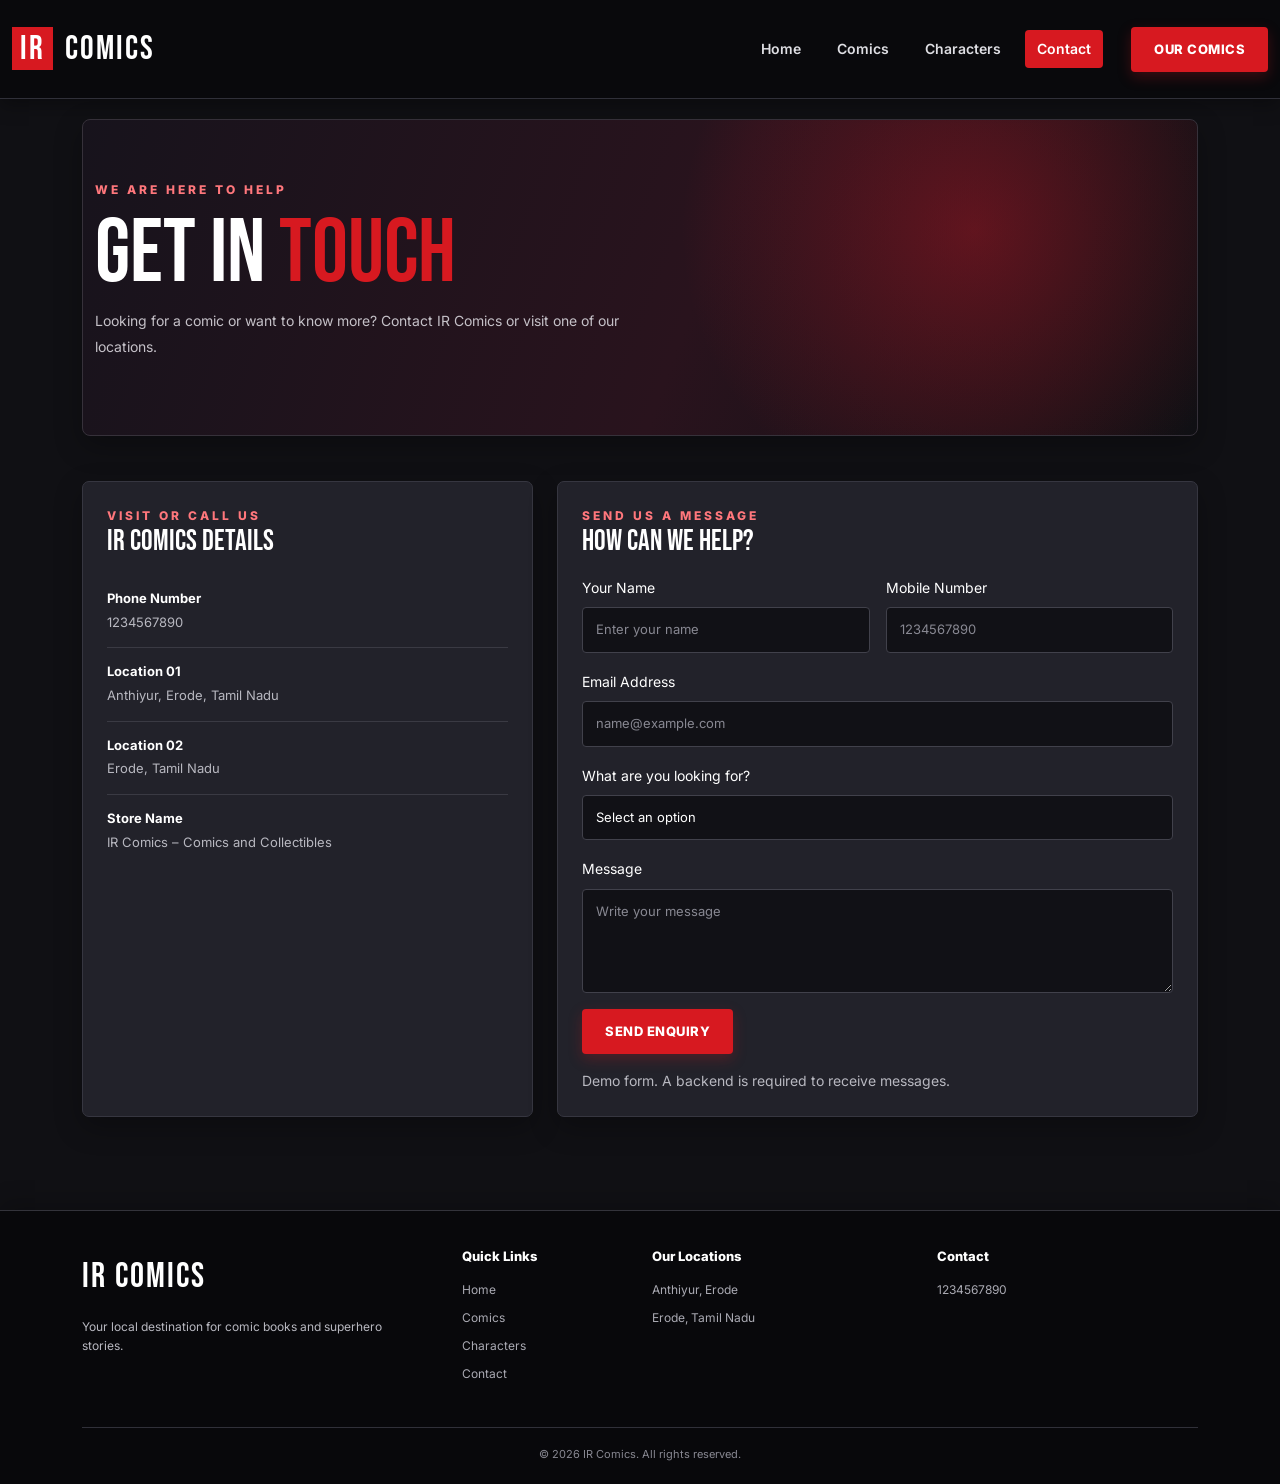
==== contact.html @ 3235fc15 "Initial Commit" ====
<!DOCTYPE html>
<html lang="en">
<head>
    <meta charset="UTF-8">
    <meta name="viewport" content="width=device-width, initial-scale=1.0">
    <title>IR Comics | Contact</title>
    <link href="https://cdn.jsdelivr.net/npm/bootstrap@5.3.3/dist/css/bootstrap.min.css" rel="stylesheet">
    <link rel="stylesheet" href="css/style.css">
</head>
<body>

<nav class="navbar navbar-expand-lg navbar-dark">
    <div class="container-fluid">
        <a class="navbar-brand" href="index.html"><span class="brand-box">IR</span> COMICS</a>
        <button class="navbar-toggler" type="button" data-bs-toggle="collapse" data-bs-target="#mainNav">
            <span class="navbar-toggler-icon"></span>
        </button>
        <div class="collapse navbar-collapse" id="mainNav">
            <ul class="navbar-nav ms-auto align-items-lg-center">
                <li class="nav-item"><a class="nav-link" href="index.html">Home</a></li>
                <li class="nav-item"><a class="nav-link" href="comics.html">Comics</a></li>
                <li class="nav-item"><a class="nav-link" href="characters.html">Characters</a></li>
                <li class="nav-item"><a class="nav-link active" href="contact.html">Contact</a></li>
                <li class="nav-item ms-lg-3"><a href="comics.html" class="btn-ir mt-2 mt-lg-0">Our Comics</a></li>
            </ul>
        </div>
    </div>
</nav>

<main>
    <div class="container">
        <section class="page-banner">
            <div class="container">
                <div class="eyebrow">We are here to help</div>
                <h1 class="page-title">GET IN <span>TOUCH</span></h1>
                <p class="page-description">
                    Looking for a comic or want to know more?
                    Contact IR Comics or visit one of our locations.
                </p>
            </div>
        </section>
    </div>

    <section class="section-space">
        <div class="container">
            <div class="row g-4">

                <div class="col-lg-5">
                    <div class="contact-box">
                        <div class="eyebrow">Visit or call us</div>
                        <h4>IR COMICS DETAILS</h4>

                        <div class="contact-detail">
                            <strong>Phone Number</strong>
                            <a href="tel:1234567890">1234567890</a>
                        </div>

                        <div class="contact-detail">
                            <strong>Location 01</strong>
                            <span>Anthiyur, Erode, Tamil Nadu</span>
                        </div>

                        <div class="contact-detail">
                            <strong>Location 02</strong>
                            <span>Erode, Tamil Nadu</span>
                        </div>

                        <div class="contact-detail">
                            <strong>Store Name</strong>
                            <span>IR Comics – Comics and Collectibles</span>
                        </div>
                    </div>
                </div>

                <div class="col-lg-7">
                    <div class="contact-box">
                        <div class="eyebrow">Send us a message</div>
                        <h4>HOW CAN WE HELP?</h4>

                        <form>
                            <div class="row g-3">

                                <div class="col-md-6">
                                    <label class="form-label small">Your Name</label>
                                    <input type="text" class="form-control" placeholder="Enter your name">
                                </div>

                                <div class="col-md-6">
                                    <label class="form-label small">Mobile Number</label>
                                    <input type="tel" class="form-control" placeholder="1234567890">
                                </div>

                                <div class="col-12">
                                    <label class="form-label small">Email Address</label>
                                    <input type="email" class="form-control" placeholder="name@example.com">
                                </div>

                                <div class="col-12">
                                    <label class="form-label small">What are you looking for?</label>
                                    <select class="form-select">
                                        <option selected>Select an option</option>
                                        <option>Comic Book Enquiry</option>
                                        <option>Product Availability</option>
                                        <option>Store Information</option>
                                        <option>Other</option>
                                    </select>
                                </div>

                                <div class="col-12">
                                    <label class="form-label small">Message</label>
                                    <textarea class="form-control" rows="4" placeholder="Write your message"></textarea>
                                </div>

                                <div class="col-12">
                                    <button type="button" class="btn-ir">Send Enquiry</button>
                                </div>

                            </div>
                        </form>

                        <p class="section-subtitle mt-3 mb-0">
                            Demo form. A backend is required to receive messages.
                        </p>
                    </div>
                </div>

            </div>
        </div>
    </section>
</main>

<footer class="site-footer">
    <div class="container">
        <div class="row g-4">

            <div class="col-12 col-md-6 col-lg-4 footer-column">
                <div class="footer-brand">IR COMICS</div>
                <p class="footer-text">
                    Your local destination for comic books and superhero stories.
                </p>
            </div>

            <div class="col-12 col-md-6 col-lg-2 footer-column">
                <h6 class="footer-heading">Quick Links</h6>
                <a href="index.html" class="footer-link">Home</a>
                <a href="comics.html" class="footer-link">Comics</a>
                <a href="characters.html" class="footer-link">Characters</a>
                <a href="contact.html" class="footer-link">Contact</a>
            </div>

            <div class="col-12 col-md-6 col-lg-3 footer-column">
                <h6 class="footer-heading">Our Locations</h6>
                <span class="footer-link">Anthiyur, Erode</span>
                <span class="footer-link">Erode, Tamil Nadu</span>
            </div>

            <div class="col-12 col-md-6 col-lg-3 footer-column">
                <h6 class="footer-heading">Contact</h6>
                <a href="tel:1234567890" class="footer-link">1234567890</a>
            </div>

        </div>

        <div class="footer-bottom">
            © 2026 IR Comics. All rights reserved.
        </div>
    </div>
</footer>

<script src="https://cdn.jsdelivr.net/npm/bootstrap@5.3.3/dist/js/bootstrap.bundle.min.js"></script>
</body>
</html>
---- css/style.css ----
@import url('https://fonts.googleapis.com/css2?family=Bebas+Neue&family=Inter:wght@400;500;600;700;800&display=swap');

:root {
    --red: #d71920;
    --red-dark: #a90f16;
    --black: #101014;
    --dark: #191920;
    --panel: #22222a;
    --white: #ffffff;
    --muted: #b8b8c0;
    --gold: #f2bd58;
    --shadow: 0 10px 28px rgba(0, 0, 0, .28);
}

* {
    margin: 0;
    padding: 0;
    box-sizing: border-box;
}

body {
    background: var(--black);
    color: var(--white);
    font-family: 'Inter', sans-serif;
    line-height: 1.6;
}

a {
    text-decoration: none;
}

img {
    max-width: 100%;
}

/* NAVBAR */

.navbar {
    background: #09090c;
    padding: 17px 0;
    box-shadow: 0 5px 18px rgba(0, 0, 0, .35);
    border-bottom: 1px solid #303039;
}

.navbar-brand {
    color: var(--white) !important;
    font-family: 'Bebas Neue', sans-serif;
    font-size: 34px;
    letter-spacing: 2px;
}

.brand-box {
    background: var(--red);
    padding: 1px 8px;
    margin-right: 5px;
}

.navbar-nav {
    gap: 12px;
}

.nav-link {
    color: #dedee3 !important;
    font-size: 14px;
    font-weight: 600;
    padding: 8px 12px !important;
    transition: .25s;
}

.nav-link:hover,
.nav-link.active {
    color: #fff !important;
    background: var(--red);
    border-radius: 4px;
}

.navbar-toggler {
    border: 1px solid #777;
}

.navbar-toggler:focus {
    box-shadow: none;
}

/* BUTTONS */

.btn-ir {
    display: inline-block;
    background: var(--red);
    color: #fff;
    padding: 12px 23px;
    border: none;
    border-radius: 4px;
    font-weight: 800;
    font-size: 13px;
    letter-spacing: .5px;
    text-transform: uppercase;
    box-shadow: 0 5px 14px rgba(215, 25, 32, .25);
    transition: .25s;
}

.btn-ir:hover {
    color: #fff;
    background: var(--red-dark);
    transform: translateY(-2px);
    box-shadow: 0 8px 20px rgba(215, 25, 32, .35);
}

.btn-light-outline {
    display: inline-block;
    color: #fff;
    border: 1px solid #aaa;
    padding: 11px 22px;
    border-radius: 4px;
    font-size: 13px;
    font-weight: 700;
    text-transform: uppercase;
}

.btn-light-outline:hover {
    background: #fff;
    color: #111;
}

/* HOME HERO */

.home-hero {
    min-height: 500px;
    margin: 20px 0 28px;
    display: flex;
    align-items: center;
    position: relative;
    overflow: hidden;
    background:
        radial-gradient(circle at 78% 45%, rgba(191, 24, 39, .65), transparent 30%),
        linear-gradient(115deg, #17131c 0%, #30131b 52%, #101014 100%);
    border: 1px solid #39313a;
    border-radius: 8px;
    box-shadow: var(--shadow);
}

.home-hero::before {
    content: "";
    position: absolute;
    inset: 0;
    z-index: 1;
    background: linear-gradient(90deg, rgba(16, 16, 20, .98) 0%, rgba(16, 16, 20, .88) 38%, rgba(16, 16, 20, .18) 100%);
}

.home-hero::after {
    content: "IR";
    position: absolute;
    right: 8%;
    top: 3%;
    color: rgba(255, 255, 255, .07);
    font-family: 'Bebas Neue', sans-serif;
    font-size: clamp(180px, 30vw, 390px);
    line-height: 1;
    transform: rotate(-8deg);
}

.hero-image {
    position: absolute;
    right: 0;
    bottom: 0;
    z-index: 0;
    width: auto;
    max-width: none;
    height: 100%;
    object-fit: contain;
    object-position: bottom right;
}

.hero-content {
    position: relative;
    z-index: 2;
    max-width: 620px;
    padding: 60px 0;
}

.eyebrow {
    color: #ff777c;
    font-size: 12px;
    font-weight: 800;
    letter-spacing: 3px;
    text-transform: uppercase;
}

.hero-title {
    font-family: 'Bebas Neue', sans-serif;
    font-size: clamp(64px, 9vw, 112px);
    line-height: .88;
    margin: 18px 0;
    letter-spacing: 1px;
}

.hero-title span,
.section-title span,
.page-title span {
    color: var(--red);
}

.hero-text {
    color: #d0cbd0;
    font-size: 15px;
    max-width: 480px;
    line-height: 1.9;
    margin-bottom: 25px;
}

/* SECTION */

.section-space {
    padding: 45px 0;
}

.section-heading-row {
    display: flex;
    justify-content: space-between;
    align-items: end;
    gap: 15px;
    margin-bottom: 24px;
}

.section-title {
    font-family: 'Bebas Neue', sans-serif;
    font-size: 43px;
    line-height: 1;
    letter-spacing: 1px;
    margin: 8px 0;
}

.section-subtitle {
    color: var(--muted);
    font-size: 14px;
    margin: 0;
}

.view-link {
    color: #fff;
    font-size: 12px;
    font-weight: 800;
    white-space: nowrap;
}

.view-link:hover {
    color: var(--gold);
}

/* PRODUCT CARDS */

.product-card {
    height: 100%;
    background: var(--panel);
    border: 1px solid #363640;
    border-radius: 7px;
    overflow: hidden;
    box-shadow: var(--shadow);
    transition: .25s;
}

.product-card:hover {
    transform: translateY(-6px);
    border-color: var(--red);
    box-shadow: 0 15px 30px rgba(0, 0, 0, .42);
}

.product-art {
    height: 260px;
    position: relative;
    display: flex;
    align-items: end;
    justify-content: center;
    padding: 18px;
    overflow: hidden;
    background: linear-gradient(145deg, #7b1b29, #251624 65%, #101014);
}

.product-image {
    position: absolute;
    inset: 0;
    width: 100%;
    height: 100%;
    object-fit: cover;
}

.product-art::before {
    content: "";
    position: absolute;
    inset: 0;
    z-index: 1;
    background: linear-gradient(180deg, rgba(0, 0, 0, .08) 25%, rgba(0, 0, 0, .8));
}

.product-art::after {
    content: attr(data-number);
    position: absolute;
    top: 10px;
    left: 15px;
    font-family: 'Bebas Neue', sans-serif;
    font-size: 38px;
    color: rgba(255,255,255,.85);
    z-index: 2;
}

.art-purple {
    background: linear-gradient(145deg, #49317c, #21172d 70%, #101014);
}

.art-blue {
    background: linear-gradient(145deg, #15577b, #172137 70%, #101014);
}

.art-gold {
    background: linear-gradient(145deg, #8b6128, #30201e 70%, #101014);
}

.art-green {
    background: linear-gradient(145deg, #22634c, #17251f 70%, #101014);
}

.art-name {
    position: relative;
    z-index: 2;
    font-family: 'Bebas Neue', sans-serif;
    font-size: 29px;
    text-shadow: 0 3px 8px #000;
    text-align: center;
}

.product-info {
    padding: 16px;
}

.product-category {
    color: var(--gold);
    font-size: 10px;
    font-weight: 800;
    letter-spacing: 1.5px;
    text-transform: uppercase;
}

.product-info h5 {
    font-size: 16px;
    font-weight: 800;
    margin: 8px 0;
}

.product-info p {
    color: var(--muted);
    font-size: 12px;
    min-height: 38px;
    margin-bottom: 14px;
}

.product-bottom {
    display: flex;
    justify-content: space-between;
    align-items: center;
}

.product-price {
    color: #fff;
    font-size: 17px;
    font-weight: 800;
}

/* PAGE BANNER */

.page-banner {
    margin: 20px 0 0;
    padding: 60px 0;
    background:
        radial-gradient(circle at 80% 35%, rgba(190, 24, 38, .42), transparent 32%),
        linear-gradient(110deg, #17131c, #29131d 55%, #101014);
    border: 1px solid #36313a;
    border-radius: 8px;
    box-shadow: var(--shadow);
}

.page-title {
    font-family: 'Bebas Neue', sans-serif;
    font-size: clamp(58px, 8vw, 90px);
    line-height: .92;
    margin: 13px 0;
}

.page-description {
    max-width: 570px;
    color: #c5c1c8;
    font-size: 14px;
    line-height: 1.8;
}

/* FEATURE SECTION */

.feature-strip {
    background: linear-gradient(110deg, #261a46, #17131e 70%, #4b141b);
    border-radius: 8px;
    padding: 34px;
    box-shadow: var(--shadow);
}

.feature-item {
    background: rgba(0,0,0,.22);
    border: 1px solid rgba(255,255,255,.1);
    border-radius: 6px;
    padding: 20px 12px;
    text-align: center;
    box-shadow: 0 5px 15px rgba(0,0,0,.15);
}

.feature-item h3 {
    color: var(--gold);
    font-family: 'Bebas Neue', sans-serif;
    font-size: 35px;
    margin: 0;
}

.feature-item p {
    color: #c9c6cf;
    font-size: 10px;
    letter-spacing: 1px;
    margin: 0;
}

/* CHARACTER CARDS */

.character-card {
    height: 100%;
    overflow: hidden;
    background: var(--panel);
    border: 1px solid #363640;
    border-radius: 7px;
    box-shadow: var(--shadow);
    transition: .25s;
}

.character-card:hover {
    transform: translateY(-5px);
    border-color: var(--red);
    box-shadow: 0 14px 28px rgba(0,0,0,.4);
}

.character-art {
    position: relative;
    height: 220px;
    overflow: hidden;
    display: flex;
    align-items: center;
    justify-content: center;
    font-family: 'Bebas Neue', sans-serif;
    font-size: 45px;
    letter-spacing: 2px;
    background: radial-gradient(circle at 50% 35%, #80313b, #281720 65%, #111116);
    text-shadow: 0 5px 15px #000;
}

.character-image {
    position: absolute;
    inset: 0;
    width: 100%;
    height: 100%;
    object-fit: cover;
}

.character-art::before {
    content: "";
    position: absolute;
    inset: 0;
    z-index: 1;
    background: linear-gradient(180deg, rgba(0, 0, 0, .12), rgba(0, 0, 0, .7));
}

.character-art span {
    position: relative;
    z-index: 2;
}

.character-purple {
    background: radial-gradient(circle at 50% 35%, #58418c, #21182e 65%, #111116);
}

.character-blue {
    background: radial-gradient(circle at 50% 35%, #28658c, #172238 65%, #111116);
}

.character-gold {
    background: radial-gradient(circle at 50% 35%, #8c6a36, #2d211b 65%, #111116);
}

.character-info {
    padding: 16px;
}

.character-info h5 {
    font-weight: 800;
}

.character-info p {
    color: var(--muted);
    font-size: 12px;
    margin-bottom: 0;
}

/* CONTACT */

.contact-box {
    height: 100%;
    background: var(--panel);
    border: 1px solid #363640;
    border-radius: 7px;
    padding: 24px;
    box-shadow: var(--shadow);
}

.contact-box h4 {
    font-family: 'Bebas Neue', sans-serif;
    font-size: 29px;
    margin-bottom: 15px;
}

.contact-detail {
    border-bottom: 1px solid #3a3a43;
    padding: 13px 0;
}

.contact-detail:last-child {
    border-bottom: 0;
}

.contact-detail strong {
    display: block;
    font-size: 13px;
}

.contact-detail span,
.contact-detail a {
    color: var(--muted);
    font-size: 13px;
}

.form-control,
.form-select {
    background: #111116;
    border: 1px solid #41414b;
    border-radius: 4px;
    color: #fff;
    padding: 12px 13px;
    font-size: 13px;
}

.form-control:focus,
.form-select:focus {
    background: #111116;
    color: #fff;
    border-color: var(--red);
    box-shadow: 0 0 0 .2rem rgba(215,25,32,.15);
}

.form-control::placeholder {
    color: #888892;
}

/* FOOTER */

.site-footer {
    background: #08080b;
    border-top: 1px solid #33333b;
    margin-top: 48px;
    padding: 38px 0 20px;
    box-shadow: 0 -7px 22px rgba(0,0,0,.2);
}

.footer-brand {
    color: #fff;
    font-family: 'Bebas Neue', sans-serif;
    font-size: 35px;
    letter-spacing: 2px;
}

.footer-text {
    color: var(--muted);
    font-size: 12px;
    max-width: 310px;
    margin-top: 12px;
}

.footer-heading {
    font-size: 13px;
    font-weight: 800;
    margin-bottom: 15px;
}

.footer-link {
    display: block;
    color: #aaaab3;
    font-size: 12px;
    margin: 9px 0;
}

.footer-link:hover {
    color: #fff;
}

.footer-bottom {
    border-top: 1px solid #303039;
    margin-top: 35px;
    padding-top: 18px;
    color: #888892;
    font-size: 11px;
    text-align: center;
}

/* TABLET */

@media (max-width: 991px) {

    .navbar-nav {
        gap: 4px;
        padding-top: 15px;
    }

    .nav-link {
        display: inline-block;
    }
}

/* MOBILE */

@media (max-width: 767px) {

    .home-hero {
        min-height: 440px;
        margin: 16px 0 22px;
    }

    .home-hero::after {
        right: -4%;
        top: 15%;
        font-size: 220px;
    }

    .hero-content {
        padding: 45px 12px;
    }

    .hero-image {
        right: 0;
    }

    .hero-title {
        font-size: clamp(46px, 12.8vw, 82px);
    }

    .hero-text {
        font-size: 13px;
    }

    .page-banner {
        margin-top: 16px;
        padding: 46px 0;
    }

    .section-space {
        padding: 36px 0;
    }

    .section-heading-row {
        align-items: start;
        flex-direction: column;
    }

    .section-title {
        font-size: 37px;
    }

    .product-art {
        height: 215px;
    }

    .product-info {
        padding: 13px;
    }

    .product-info h5 {
        font-size: 14px;
    }

    .product-info p {
        font-size: 11px;
    }

    .feature-strip {
        padding: 22px 14px;
    }

    .character-art {
        height: 180px;
        font-size: 34px;
    }

    .character-info {
        padding: 14px;
    }

    .site-footer {
        padding-top: 34px;
    }

    .footer-column {
        text-align: center;
        margin-bottom: 16px;
    }

    .footer-column .footer-text {
        margin-left: auto;
        margin-right: auto;
    }

    .footer-bottom {
        text-align: center;
    }
}

/* SMALL MOBILE */

@media (max-width: 575px) {

    .product-art {
        height: 190px;
    }

    .product-bottom {
        align-items: start;
        flex-direction: column;
        gap: 8px;
    }

    .btn-ir {
        padding: 10px 16px;
        font-size: 11px;
    }

    .contact-box {
        padding: 20px;
    }
}
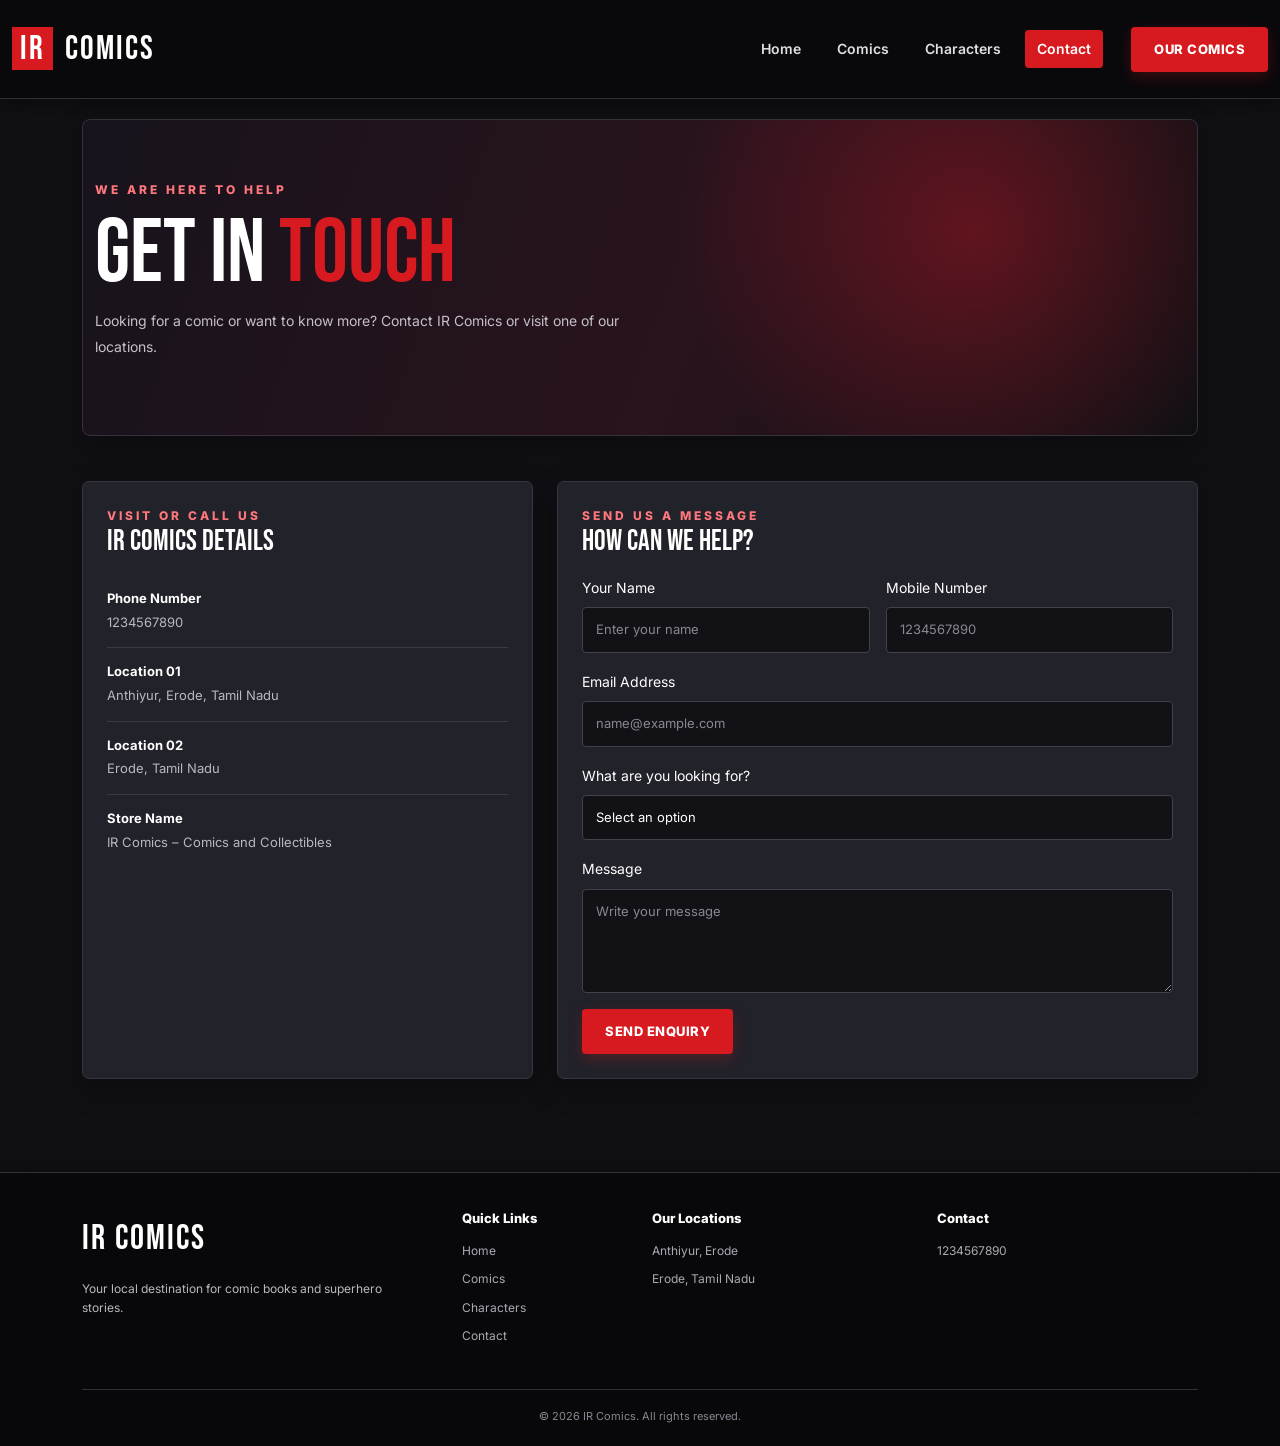
==== commit f0648274: "Remove demo form backend requirement message Removed demo form message indicating backend requiremen" ====
--- a/contact.html
+++ b/contact.html
@@ -119,9 +119,7 @@
                             </div>
                         </form>
 
-                        <p class="section-subtitle mt-3 mb-0">
-                            Demo form. A backend is required to receive messages.
-                        </p>
+                       
                     </div>
                 </div>
 
